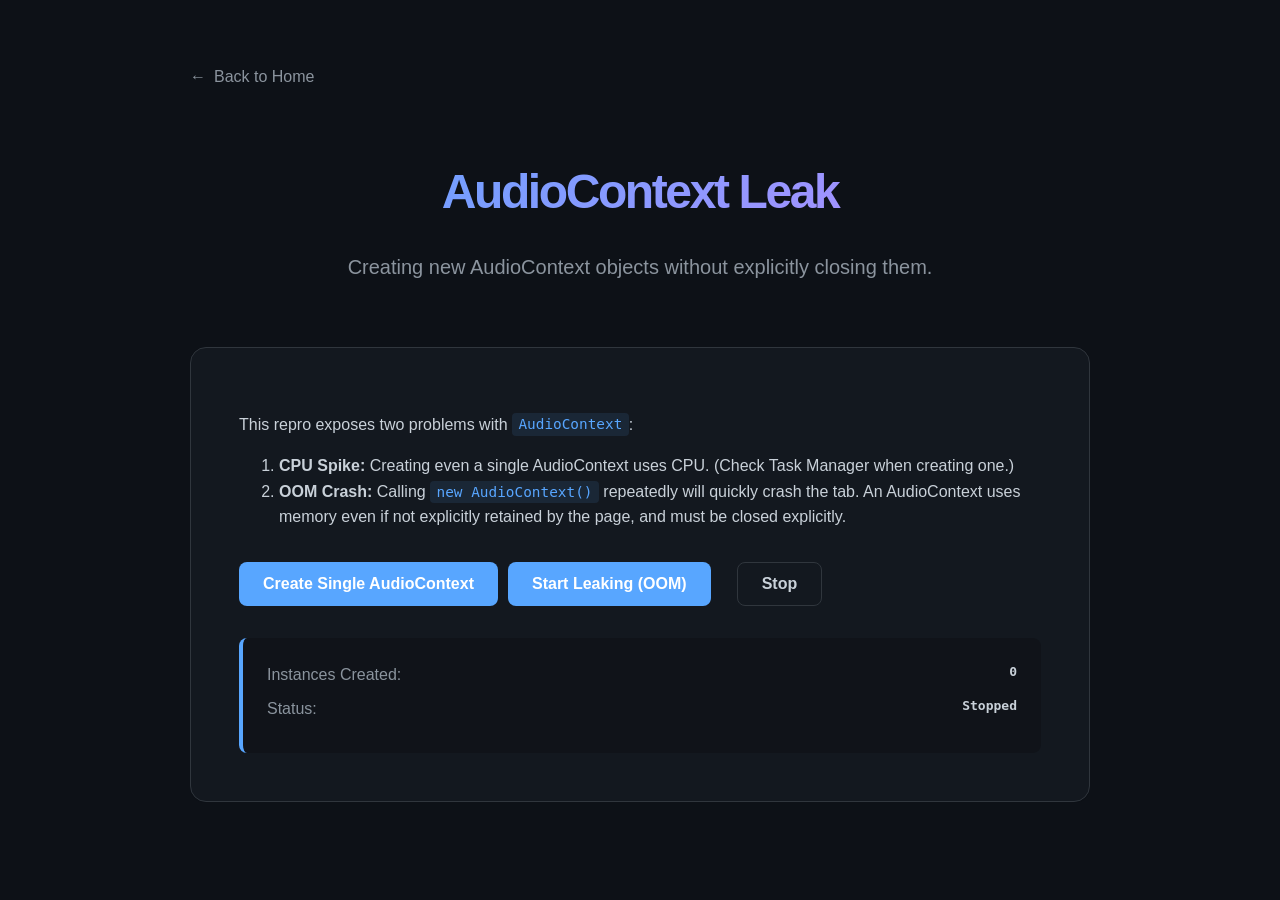
==== audio-context-leak.html @ a6ae3412 "Add AudioContext leak repro" ====
<!doctype html>
<html lang="en">
  <head>
    <meta charset="UTF-8" />
    <meta name="viewport" content="width=device-width, initial-scale=1.0" />
    <title>AudioContext Leak Repro</title>
    <link rel="stylesheet" href="styles.css" />
  </head>
  <body>
    <div class="container">
      <a href="index.html" class="back-link">Back to Home</a>

      <header>
        <h1>AudioContext Leak</h1>
        <p class="subtitle">
          Creating new AudioContext objects without explicitly closing them.
        </p>
      </header>

      <section class="repro-container">
        <p>
          This repro exposes two problems with <code>AudioContext</code>:
        </p>
        <ol>
          <li>
            <strong>CPU Spike:</strong> Creating even a single AudioContext uses CPU.
            (Check Task Manager when creating one.)
          </li>
          <li>
            <strong>OOM Crash:</strong> Calling <code>new AudioContext()</code> repeatedly
            will quickly crash the tab. An AudioContext uses memory even if not explicitly
            retained by the page, and must be closed explicitly.
          </li>
        </ol>

        <div style="margin-top: 2rem; display: flex; gap: 10px;">
          <button id="singleBtn" class="btn">Create Single AudioContext</button>
          <button id="startBtn" class="btn">Start Leaking (OOM)</button>
          <button id="stopBtn" class="btn btn-secondary" disabled>Stop</button>
        </div>

        <div class="status-panel">
          <div class="status-item">
            <span class="status-label">Instances Created:</span>
            <span class="status-value" id="instanceCount">0</span>
          </div>
          <div class="status-item">
            <span class="status-label">Status:</span>
            <span class="status-value" id="statusText">Stopped</span>
          </div>
        </div>
      </section>
    </div>

    <script>
      let intervalId = null;
      let count = 0;
      const singleBtn = document.getElementById("singleBtn");
      const startBtn = document.getElementById("startBtn");
      const stopBtn = document.getElementById("stopBtn");
      const instanceCountEl = document.getElementById("instanceCount");
      const statusTextEl = document.getElementById("statusText");

      function createSingle() {
        // Create an AudioContext without retaining it or explicitly closing it.
        new AudioContext();
        
        count++;
        instanceCountEl.innerText = count.toLocaleString();
        
        // Show status change briefly or permanently
        statusTextEl.innerText = "Single AudioContext Created";
      }

      function leak() {
        // We create an AudioContext but do not retain it or close it explicitly.
        new AudioContext();

        count++;

        if (count % 10 === 0) {
          instanceCountEl.innerText = count.toLocaleString();
        }
      }

      singleBtn.addEventListener("click", () => {
        createSingle();
      });

      startBtn.addEventListener("click", () => {
        if (intervalId) return;

        statusTextEl.innerText = "Leaking...";
        statusTextEl.style.color = "#ff7b72";
        singleBtn.disabled = true;
        startBtn.disabled = true;
        stopBtn.disabled = false;

        intervalId = setInterval(leak, 1);
      });

      stopBtn.addEventListener("click", () => {
        if (!intervalId) return;

        clearInterval(intervalId);
        intervalId = null;

        statusTextEl.innerText = "Stopped";
        statusTextEl.style.color = "";
        singleBtn.disabled = false;
        startBtn.disabled = false;
        stopBtn.disabled = true;
      });
    </script>
  </body>
</html>
---- styles.css ----
:root {
  --bg-color: #0d1117;
  --panel-bg: rgba(22, 27, 34, 0.8);
  --text-color: #c9d1d9;
  --accent-color: #58a6ff;
  --secondary-color: #8b949e;
  --border-color: #30363d;
  --card-hover: #161b22;
  --transition: all 0.3s ease;
}

body {
  margin: 0;
  padding: 0;
  font-family:
    "Inter",
    -apple-system,
    BlinkMacSystemFont,
    "Segoe UI",
    Roboto,
    sans-serif;
  background-color: var(--bg-color);
  color: var(--text-color);
  line-height: 1.6;
  display: flex;
  flex-direction: column;
  min-height: 100vh;
}

a {
  color: var(--accent-color);
  text-decoration: none;
  transition: var(--transition);
}

a:hover {
  text-decoration: underline;
  filter: brightness(1.2);
}

code {
  font-family:
    "Fira Code", "Cascadia Code", Consolas, Monaco, "Andale Mono",
    "Ubuntu Mono", monospace;
  background: rgba(88, 166, 255, 0.1);
  color: var(--accent-color);
  padding: 0.2rem 0.4rem;
  border-radius: 4px;
  font-size: 0.9em;
}
.container {
  max-width: 900px;
  margin: 0 auto;
  padding: 4rem 2rem;
  flex-grow: 1;
}

header {
  text-align: center;
  margin-bottom: 4rem;
}

h1 {
  font-size: 3rem;
  font-weight: 800;
  margin-bottom: 0.5rem;
  background: linear-gradient(135deg, #58a6ff 0%, #bc8cff 100%);
  -webkit-background-clip: text;
  background-clip: text;
  -webkit-text-fill-color: transparent;
  letter-spacing: -0.05em;
}

p.subtitle {
  color: var(--secondary-color);
  font-size: 1.25rem;
}

.repros-grid {
  display: grid;
  grid-template-columns: repeat(auto-fit, minmax(280px, 1fr));
  gap: 2rem;
}

.card {
  background: var(--panel-bg);
  border: 1px solid var(--border-color);
  border-radius: 12px;
  padding: 2rem;
  text-decoration: none;
  color: inherit;
  transition: var(--transition);
  backdrop-filter: blur(10px);
  display: flex;
  flex-direction: column;
}

.card:hover {
  transform: translateY(-5px);
  border-color: var(--accent-color);
  background: var(--card-hover);
  box-shadow: 0 10px 30px rgba(0, 0, 0, 0.5);
  text-decoration: none;
}

.card h2 {
  margin-top: 0;
  font-size: 1.5rem;
  color: var(--accent-color);
}

.card p {
  color: var(--secondary-color);
  margin-bottom: 2rem;
  flex-grow: 1;
}

.card-footer {
  font-size: 0.875rem;
  font-weight: 600;
  text-transform: uppercase;
  letter-spacing: 0.05em;
  color: var(--accent-color);
  display: flex;
  align-items: center;
}

.card-footer::after {
  content: "→";
  margin-left: 0.5rem;
  transition: var(--transition);
}

.card:hover .card-footer::after {
  transform: translateX(5px);
}

footer {
  text-align: center;
  padding: 2rem;
  color: var(--secondary-color);
  font-size: 0.875rem;
  border-top: 1px solid var(--border-color);
}

/* Back button for subpages */
.back-link {
  display: inline-flex;
  align-items: center;
  color: var(--secondary-color);
  text-decoration: none;
  margin-bottom: 2rem;
  font-weight: 500;
  transition: var(--transition);
}

.back-link:hover {
  color: var(--accent-color);
  text-decoration: none;
}

.back-link::before {
  content: "←";
  margin-right: 0.5rem;
}

/* Specific Repro UI */
.repro-container {
  background: var(--panel-bg);
  border: 1px solid var(--border-color);
  border-radius: 16px;
  padding: 3rem;
  backdrop-filter: blur(10px);
}

.btn {
  background: var(--accent-color);
  color: white;
  border: none;
  padding: 0.75rem 1.5rem;
  border-radius: 8px;
  font-size: 1rem;
  font-weight: 600;
  cursor: pointer;
  transition: var(--transition);
  display: inline-block;
  text-decoration: none;
}

.btn:hover {
  filter: brightness(1.2);
  transform: translateY(-2px);
  box-shadow: 0 4px 12px rgba(88, 166, 255, 0.3);
}

.btn-secondary {
  background: transparent;
  border: 1px solid var(--border-color);
  color: var(--text-color);
  margin-left: 1rem;
}

.btn-secondary:hover {
  border-color: var(--secondary-color);
}

.status-panel {
  margin-top: 2rem;
  background: rgba(0, 0, 0, 0.2);
  border-radius: 8px;
  padding: 1.5rem;
  border-left: 4px solid var(--accent-color);
}

.status-item {
  display: flex;
  justify-content: space-between;
  margin-bottom: 0.5rem;
}

.status-label {
  color: var(--secondary-color);
}

.status-value {
  font-family: monospace;
  font-weight: 600;
}
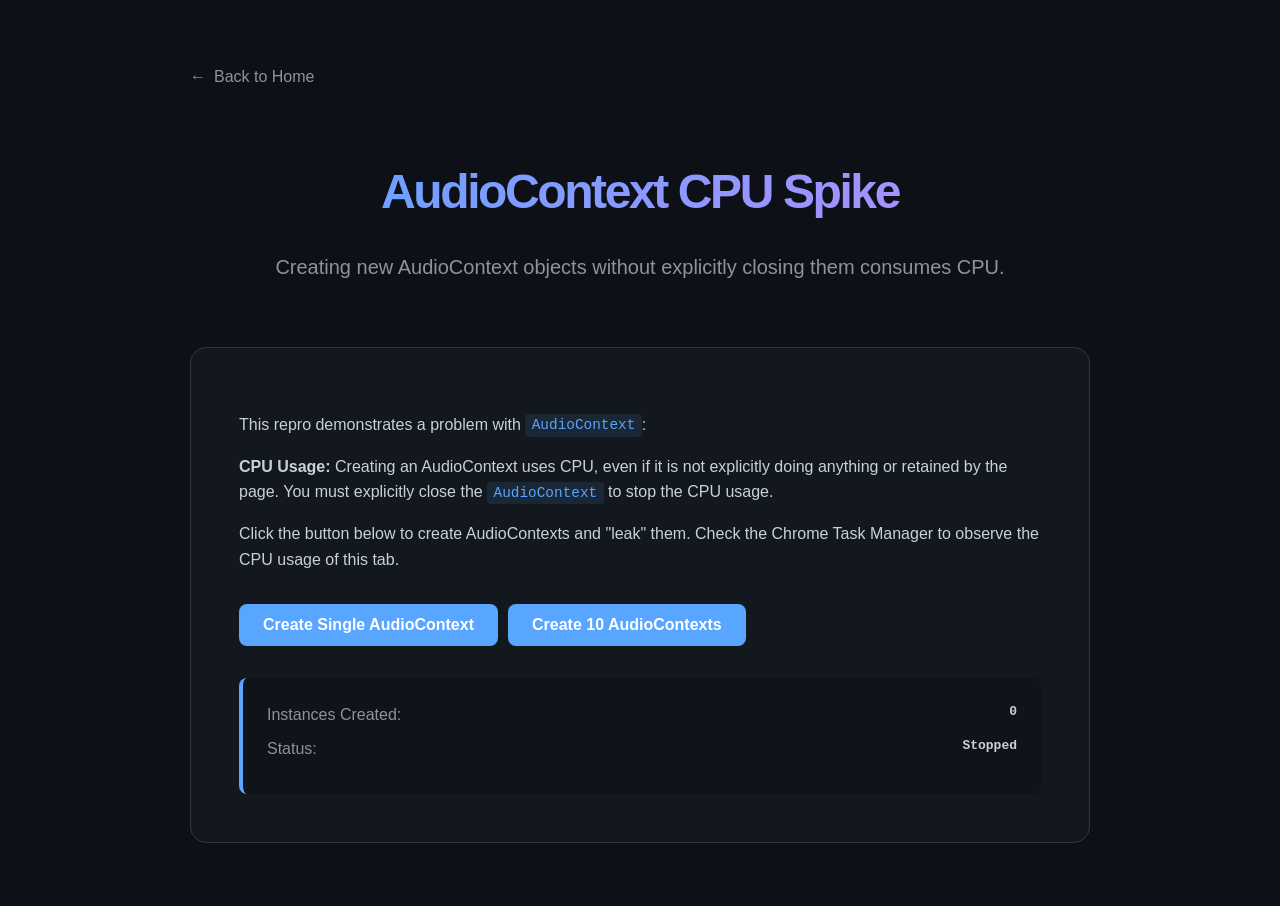
==== commit b2f0dfde: "Improve performance repros: update AudioContext, data: URL download, and IDB quota claims" ====
--- a/audio-context-leak.html
+++ b/audio-context-leak.html
@@ -11,32 +11,26 @@
       <a href="index.html" class="back-link">Back to Home</a>
 
       <header>
-        <h1>AudioContext Leak</h1>
+        <h1>AudioContext CPU Spike</h1>
         <p class="subtitle">
-          Creating new AudioContext objects without explicitly closing them.
+          Creating new AudioContext objects without explicitly closing them consumes CPU.
         </p>
       </header>
 
       <section class="repro-container">
         <p>
-          This repro exposes two problems with <code>AudioContext</code>:
+          This repro demonstrates a problem with <code>AudioContext</code>:
         </p>
-        <ol>
-          <li>
-            <strong>CPU Spike:</strong> Creating even a single AudioContext uses CPU.
-            (Check Task Manager when creating one.)
-          </li>
-          <li>
-            <strong>OOM Crash:</strong> Calling <code>new AudioContext()</code> repeatedly
-            will quickly crash the tab. An AudioContext uses memory even if not explicitly
-            retained by the page, and must be closed explicitly.
-          </li>
-        </ol>
+        <p>
+          <strong>CPU Usage:</strong> Creating an AudioContext uses CPU, even if it is not explicitly doing anything or retained by the page. You must explicitly close the <code>AudioContext</code> to stop the CPU usage.
+        </p>
+        <p>
+          Click the button below to create AudioContexts and "leak" them. Check the Chrome Task Manager to observe the CPU usage of this tab.
+        </p>
 
         <div style="margin-top: 2rem; display: flex; gap: 10px;">
           <button id="singleBtn" class="btn">Create Single AudioContext</button>
-          <button id="startBtn" class="btn">Start Leaking (OOM)</button>
-          <button id="stopBtn" class="btn btn-secondary" disabled>Stop</button>
+          <button id="tenBtn" class="btn">Create 10 AudioContexts</button>
         </div>
 
         <div class="status-panel">
@@ -53,11 +47,9 @@
     </div>
 
     <script>
-      let intervalId = null;
       let count = 0;
       const singleBtn = document.getElementById("singleBtn");
-      const startBtn = document.getElementById("startBtn");
-      const stopBtn = document.getElementById("stopBtn");
+      const tenBtn = document.getElementById("tenBtn");
       const instanceCountEl = document.getElementById("instanceCount");
       const statusTextEl = document.getElementById("statusText");
 
@@ -72,44 +64,21 @@
         statusTextEl.innerText = "Single AudioContext Created";
       }
 
-      function leak() {
-        // We create an AudioContext but do not retain it or close it explicitly.
-        new AudioContext();
-
-        count++;
-
-        if (count % 10 === 0) {
-          instanceCountEl.innerText = count.toLocaleString();
+      function createTen() {
+        for (let i = 0; i < 10; i++) {
+          new AudioContext();
+          count++;
         }
+        instanceCountEl.innerText = count.toLocaleString();
+        statusTextEl.innerText = "10 AudioContexts Created. Check Task Manager.";
       }
 
       singleBtn.addEventListener("click", () => {
         createSingle();
       });
 
-      startBtn.addEventListener("click", () => {
-        if (intervalId) return;
-
-        statusTextEl.innerText = "Leaking...";
-        statusTextEl.style.color = "#ff7b72";
-        singleBtn.disabled = true;
-        startBtn.disabled = true;
-        stopBtn.disabled = false;
-
-        intervalId = setInterval(leak, 1);
-      });
-
-      stopBtn.addEventListener("click", () => {
-        if (!intervalId) return;
-
-        clearInterval(intervalId);
-        intervalId = null;
-
-        statusTextEl.innerText = "Stopped";
-        statusTextEl.style.color = "";
-        singleBtn.disabled = false;
-        startBtn.disabled = false;
-        stopBtn.disabled = true;
+      tenBtn.addEventListener("click", () => {
+        createTen();
       });
     </script>
   </body>
